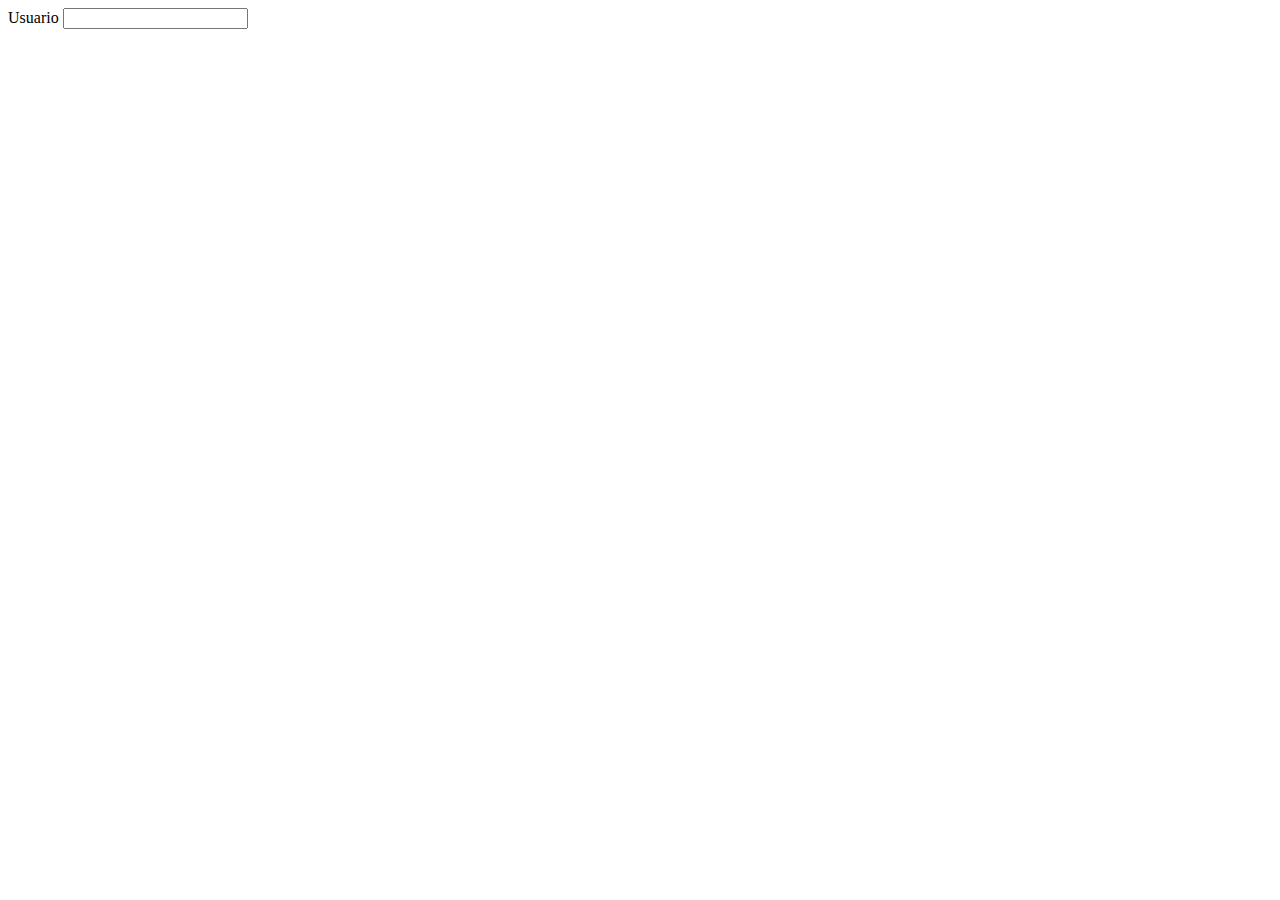
==== templates/index.html @ 22bad219 "initial commit" ====
<!DOCTYPE html>
<html lang="en">
<head>
    <meta charset="UTF-8">
    <meta http-equiv="X-UA-Compatible" content="IE=edge">
    <meta name="viewport" content="width=device-width, initial-scale=1.0">
    <title>Document</title>
</head>
<style>
    #messages {
        text-align: left;
    }
</style>
<body>
    <input id="url" name="url" type="hidden" value="ws://localhost:8000/ws">
    <div>
        <label for="username">Usuario</label>
        <input id="username" name="username" type="text" required>
    </div>
    <!-- <div>
        <label for="password">Contrase&ntilde;a</label>
        <input id="password" name="password" type="password" required>
    </div> -->
    <pre id="messages"></pre> 

    <script>
        var wsUrl = document.getElementById('url').value

        var messages = document.getElementById("messages")
        var username = document.getElementById("username")

        var socket = new WebSocket(wsUrl)

        socket.onmessage = function (msg) {
            data=JSON.parse(msg.data)
            window.data=data
            if(data.username === username.value){
                if(data.logged === true){
                    messages.innerText += (`<ID: ${data.codcli}> IAPOW: ${data.body.IAPOW}\n`)
                }else if (data.logged === false) {
                    messages.innerText += (`Se logueo ${data.username} con la contrasenna: ${data.password}\n`)
                }
            }
        }
    </script>
</body>
</html>
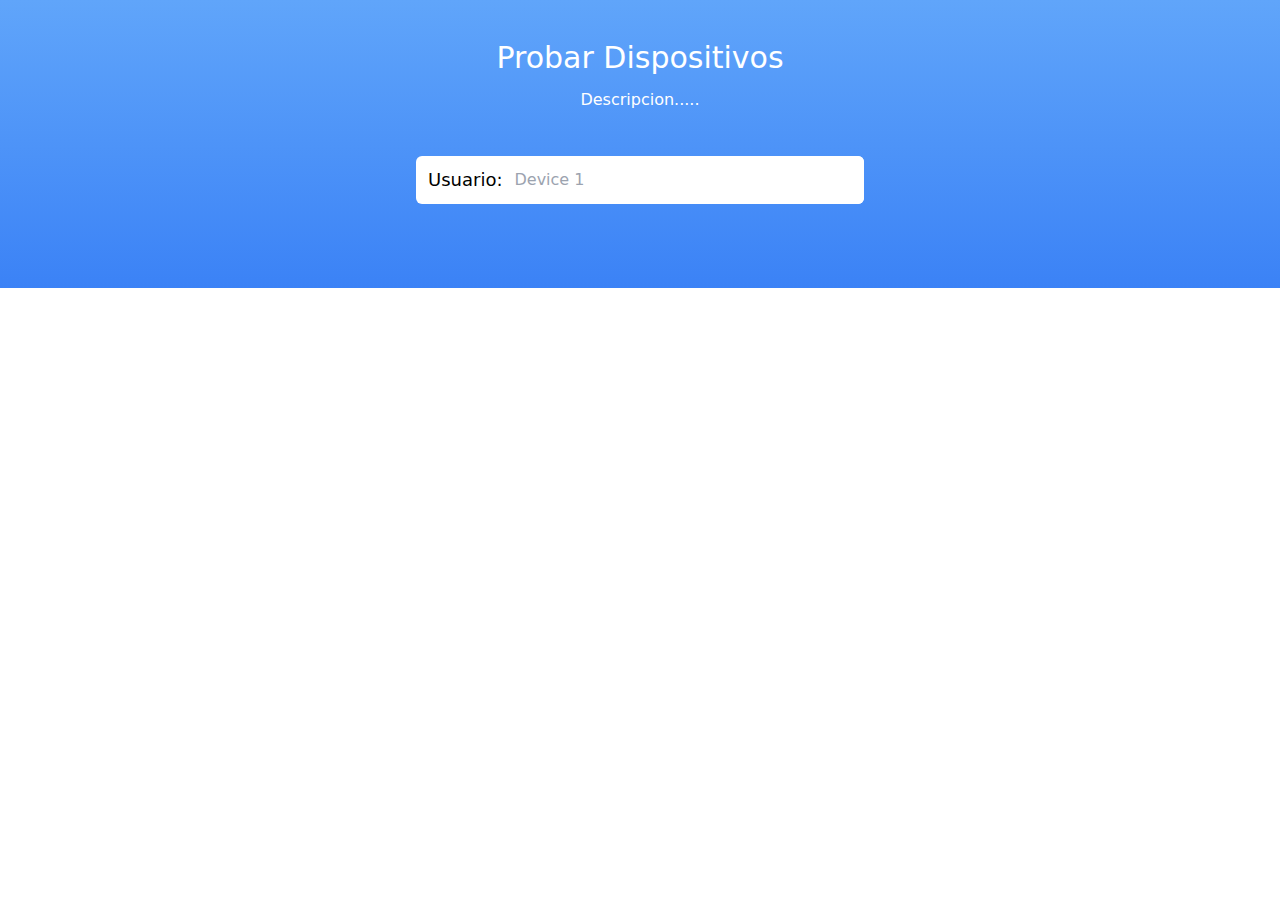
==== commit bd3c593f: "visual mejorado" ====
--- a/templates/index.html
+++ b/templates/index.html
@@ -4,6 +4,7 @@
     <meta charset="UTF-8">
     <meta http-equiv="X-UA-Compatible" content="IE=edge">
     <meta name="viewport" content="width=device-width, initial-scale=1.0">
+    <link rel="stylesheet" href="./css/main.css">
     <title>Document</title>
 </head>
 <style>
@@ -13,32 +14,62 @@
 </style>
 <body>
     <input id="url" name="url" type="hidden" value="ws://localhost:8000/ws">
-    <div>
-        <label for="username">Usuario</label>
-        <input id="username" name="username" type="text" required>
+
+    <div class="w-screen h-72 absolute top-0 left-0 bg-gradient-to-b from-blue-400 to-blue-500 -z-10"></div>
+
+    <div class="xl:max-w-5xl md:max-w-3xl max-w-xs  mx-auto text-center text-white">
+        <h1 class="text-3xl mt-10">Probar Dispositivos</h1>
+        <p class="mt-3">Descripcion.....</p>
+        <div class="flex bg-white rounded-md h-12 text-black max-w-md mx-auto mt-11">
+            <label for="username" class="text-lg my-auto px-3">Usuario:</label>
+            <input class="w-full focus:bg-gray-200 rounded-md" type="text" id="username" name="username" placeholder="Device 1">
+        </di>
     </div>
-    <!-- <div>
-        <label for="password">Contrase&ntilde;a</label>
-        <input id="password" name="password" type="password" required>
-    </div> -->
-    <pre id="messages"></pre> 
+
+    <div class="mt-4 transition-all duration-300" id="loginMessages">
+    </div>
+
+    <div id="messages" class="mt-4 transition-all duration-300 relative top-72">
+    </div> 
 
     <script>
+        let cant = 0;
+
         var wsUrl = document.getElementById('url').value
 
+        var loginMessages = document.getElementById("loginMessages")
         var messages = document.getElementById("messages")
         var username = document.getElementById("username")
 
         var socket = new WebSocket(wsUrl)
+
+        function deleteLoginMessage() {
+            loginMessages.innerHTML = ''
+        }
+        function deleteMessage(id) {
+            document.getElementById(`Message${id}`).remove();
+        }
 
         socket.onmessage = function (msg) {
             data=JSON.parse(msg.data)
             window.data=data
             if(data.username === username.value){
                 if(data.logged === true){
-                    messages.innerText += (`<ID: ${data.codcli}> IAPOW: ${data.body.IAPOW}\n`)
+                    let aux = cant;
+                    cant++;
+                    messages.innerHTML = 
+                    `<div id=\"Message${aux}\" class=\"text-center mt-4 bg-green-50 border-green-500 border-2 text-black rounded-md py-4 px-3\">\
+                        <p><ID: ${data.codcli}> IAPOW: ${data.body.IAPOW}</p>\
+                    </div>` + messages.innerHTML;
+                    setTimeout( function () {
+                        deleteMessage(aux);
+                    }, 3000)
                 }else if (data.logged === false) {
-                    messages.innerText += (`Se logueo ${data.username} con la contrasenna: ${data.password}\n`)
+                    loginMessages.innerHTML = 
+                    "<div class=\"text-center bg-yellow-50 border-yellow-300 border-2 text-black rounded-md py-4 px-3\">\
+                        <p>Se ha logueado un nuevo Dispositivo</p>\
+                    </div>"
+                    setTimeout(deleteLoginMessage,3000)
                 }
             }
         }
--- a/templates/css/main.css
+++ b/templates/css/main.css
@@ -0,0 +1,780 @@
+/*
+! tailwindcss v3.2.4 | MIT License | https://tailwindcss.com
+*/
+
+/*
+1. Prevent padding and border from affecting element width. (https://github.com/mozdevs/cssremedy/issues/4)
+2. Allow adding a border to an element by just adding a border-width. (https://github.com/tailwindcss/tailwindcss/pull/116)
+*/
+
+*,
+::before,
+::after {
+  box-sizing: border-box;
+  /* 1 */
+  border-width: 0;
+  /* 2 */
+  border-style: solid;
+  /* 2 */
+  border-color: #e5e7eb;
+  /* 2 */
+}
+
+::before,
+::after {
+  --tw-content: '';
+}
+
+/*
+1. Use a consistent sensible line-height in all browsers.
+2. Prevent adjustments of font size after orientation changes in iOS.
+3. Use a more readable tab size.
+4. Use the user's configured `sans` font-family by default.
+5. Use the user's configured `sans` font-feature-settings by default.
+*/
+
+html {
+  line-height: 1.5;
+  /* 1 */
+  -webkit-text-size-adjust: 100%;
+  /* 2 */
+  -moz-tab-size: 4;
+  /* 3 */
+  -o-tab-size: 4;
+     tab-size: 4;
+  /* 3 */
+  font-family: ui-sans-serif, system-ui, -apple-system, BlinkMacSystemFont, "Segoe UI", Roboto, "Helvetica Neue", Arial, "Noto Sans", sans-serif, "Apple Color Emoji", "Segoe UI Emoji", "Segoe UI Symbol", "Noto Color Emoji";
+  /* 4 */
+  font-feature-settings: normal;
+  /* 5 */
+}
+
+/*
+1. Remove the margin in all browsers.
+2. Inherit line-height from `html` so users can set them as a class directly on the `html` element.
+*/
+
+body {
+  margin: 0;
+  /* 1 */
+  line-height: inherit;
+  /* 2 */
+}
+
+/*
+1. Add the correct height in Firefox.
+2. Correct the inheritance of border color in Firefox. (https://bugzilla.mozilla.org/show_bug.cgi?id=190655)
+3. Ensure horizontal rules are visible by default.
+*/
+
+hr {
+  height: 0;
+  /* 1 */
+  color: inherit;
+  /* 2 */
+  border-top-width: 1px;
+  /* 3 */
+}
+
+/*
+Add the correct text decoration in Chrome, Edge, and Safari.
+*/
+
+abbr:where([title]) {
+  -webkit-text-decoration: underline dotted;
+          text-decoration: underline dotted;
+}
+
+/*
+Remove the default font size and weight for headings.
+*/
+
+h1,
+h2,
+h3,
+h4,
+h5,
+h6 {
+  font-size: inherit;
+  font-weight: inherit;
+}
+
+/*
+Reset links to optimize for opt-in styling instead of opt-out.
+*/
+
+a {
+  color: inherit;
+  text-decoration: inherit;
+}
+
+/*
+Add the correct font weight in Edge and Safari.
+*/
+
+b,
+strong {
+  font-weight: bolder;
+}
+
+/*
+1. Use the user's configured `mono` font family by default.
+2. Correct the odd `em` font sizing in all browsers.
+*/
+
+code,
+kbd,
+samp,
+pre {
+  font-family: ui-monospace, SFMono-Regular, Menlo, Monaco, Consolas, "Liberation Mono", "Courier New", monospace;
+  /* 1 */
+  font-size: 1em;
+  /* 2 */
+}
+
+/*
+Add the correct font size in all browsers.
+*/
+
+small {
+  font-size: 80%;
+}
+
+/*
+Prevent `sub` and `sup` elements from affecting the line height in all browsers.
+*/
+
+sub,
+sup {
+  font-size: 75%;
+  line-height: 0;
+  position: relative;
+  vertical-align: baseline;
+}
+
+sub {
+  bottom: -0.25em;
+}
+
+sup {
+  top: -0.5em;
+}
+
+/*
+1. Remove text indentation from table contents in Chrome and Safari. (https://bugs.chromium.org/p/chromium/issues/detail?id=999088, https://bugs.webkit.org/show_bug.cgi?id=201297)
+2. Correct table border color inheritance in all Chrome and Safari. (https://bugs.chromium.org/p/chromium/issues/detail?id=935729, https://bugs.webkit.org/show_bug.cgi?id=195016)
+3. Remove gaps between table borders by default.
+*/
+
+table {
+  text-indent: 0;
+  /* 1 */
+  border-color: inherit;
+  /* 2 */
+  border-collapse: collapse;
+  /* 3 */
+}
+
+/*
+1. Change the font styles in all browsers.
+2. Remove the margin in Firefox and Safari.
+3. Remove default padding in all browsers.
+*/
+
+button,
+input,
+optgroup,
+select,
+textarea {
+  font-family: inherit;
+  /* 1 */
+  font-size: 100%;
+  /* 1 */
+  font-weight: inherit;
+  /* 1 */
+  line-height: inherit;
+  /* 1 */
+  color: inherit;
+  /* 1 */
+  margin: 0;
+  /* 2 */
+  padding: 0;
+  /* 3 */
+}
+
+/*
+Remove the inheritance of text transform in Edge and Firefox.
+*/
+
+button,
+select {
+  text-transform: none;
+}
+
+/*
+1. Correct the inability to style clickable types in iOS and Safari.
+2. Remove default button styles.
+*/
+
+button,
+[type='button'],
+[type='reset'],
+[type='submit'] {
+  -webkit-appearance: button;
+  /* 1 */
+  background-color: transparent;
+  /* 2 */
+  background-image: none;
+  /* 2 */
+}
+
+/*
+Use the modern Firefox focus style for all focusable elements.
+*/
+
+:-moz-focusring {
+  outline: auto;
+}
+
+/*
+Remove the additional `:invalid` styles in Firefox. (https://github.com/mozilla/gecko-dev/blob/2f9eacd9d3d995c937b4251a5557d95d494c9be1/layout/style/res/forms.css#L728-L737)
+*/
+
+:-moz-ui-invalid {
+  box-shadow: none;
+}
+
+/*
+Add the correct vertical alignment in Chrome and Firefox.
+*/
+
+progress {
+  vertical-align: baseline;
+}
+
+/*
+Correct the cursor style of increment and decrement buttons in Safari.
+*/
+
+::-webkit-inner-spin-button,
+::-webkit-outer-spin-button {
+  height: auto;
+}
+
+/*
+1. Correct the odd appearance in Chrome and Safari.
+2. Correct the outline style in Safari.
+*/
+
+[type='search'] {
+  -webkit-appearance: textfield;
+  /* 1 */
+  outline-offset: -2px;
+  /* 2 */
+}
+
+/*
+Remove the inner padding in Chrome and Safari on macOS.
+*/
+
+::-webkit-search-decoration {
+  -webkit-appearance: none;
+}
+
+/*
+1. Correct the inability to style clickable types in iOS and Safari.
+2. Change font properties to `inherit` in Safari.
+*/
+
+::-webkit-file-upload-button {
+  -webkit-appearance: button;
+  /* 1 */
+  font: inherit;
+  /* 2 */
+}
+
+/*
+Add the correct display in Chrome and Safari.
+*/
+
+summary {
+  display: list-item;
+}
+
+/*
+Removes the default spacing and border for appropriate elements.
+*/
+
+blockquote,
+dl,
+dd,
+h1,
+h2,
+h3,
+h4,
+h5,
+h6,
+hr,
+figure,
+p,
+pre {
+  margin: 0;
+}
+
+fieldset {
+  margin: 0;
+  padding: 0;
+}
+
+legend {
+  padding: 0;
+}
+
+ol,
+ul,
+menu {
+  list-style: none;
+  margin: 0;
+  padding: 0;
+}
+
+/*
+Prevent resizing textareas horizontally by default.
+*/
+
+textarea {
+  resize: vertical;
+}
+
+/*
+1. Reset the default placeholder opacity in Firefox. (https://github.com/tailwindlabs/tailwindcss/issues/3300)
+2. Set the default placeholder color to the user's configured gray 400 color.
+*/
+
+input::-moz-placeholder, textarea::-moz-placeholder {
+  opacity: 1;
+  /* 1 */
+  color: #9ca3af;
+  /* 2 */
+}
+
+input::placeholder,
+textarea::placeholder {
+  opacity: 1;
+  /* 1 */
+  color: #9ca3af;
+  /* 2 */
+}
+
+/*
+Set the default cursor for buttons.
+*/
+
+button,
+[role="button"] {
+  cursor: pointer;
+}
+
+/*
+Make sure disabled buttons don't get the pointer cursor.
+*/
+
+:disabled {
+  cursor: default;
+}
+
+/*
+1. Make replaced elements `display: block` by default. (https://github.com/mozdevs/cssremedy/issues/14)
+2. Add `vertical-align: middle` to align replaced elements more sensibly by default. (https://github.com/jensimmons/cssremedy/issues/14#issuecomment-634934210)
+   This can trigger a poorly considered lint error in some tools but is included by design.
+*/
+
+img,
+svg,
+video,
+canvas,
+audio,
+iframe,
+embed,
+object {
+  display: block;
+  /* 1 */
+  vertical-align: middle;
+  /* 2 */
+}
+
+/*
+Constrain images and videos to the parent width and preserve their intrinsic aspect ratio. (https://github.com/mozdevs/cssremedy/issues/14)
+*/
+
+img,
+video {
+  max-width: 100%;
+  height: auto;
+}
+
+/* Make elements with the HTML hidden attribute stay hidden by default */
+
+[hidden] {
+  display: none;
+}
+
+*, ::before, ::after {
+  --tw-border-spacing-x: 0;
+  --tw-border-spacing-y: 0;
+  --tw-translate-x: 0;
+  --tw-translate-y: 0;
+  --tw-rotate: 0;
+  --tw-skew-x: 0;
+  --tw-skew-y: 0;
+  --tw-scale-x: 1;
+  --tw-scale-y: 1;
+  --tw-pan-x:  ;
+  --tw-pan-y:  ;
+  --tw-pinch-zoom:  ;
+  --tw-scroll-snap-strictness: proximity;
+  --tw-ordinal:  ;
+  --tw-slashed-zero:  ;
+  --tw-numeric-figure:  ;
+  --tw-numeric-spacing:  ;
+  --tw-numeric-fraction:  ;
+  --tw-ring-inset:  ;
+  --tw-ring-offset-width: 0px;
+  --tw-ring-offset-color: #fff;
+  --tw-ring-color: rgb(59 130 246 / 0.5);
+  --tw-ring-offset-shadow: 0 0 #0000;
+  --tw-ring-shadow: 0 0 #0000;
+  --tw-shadow: 0 0 #0000;
+  --tw-shadow-colored: 0 0 #0000;
+  --tw-blur:  ;
+  --tw-brightness:  ;
+  --tw-contrast:  ;
+  --tw-grayscale:  ;
+  --tw-hue-rotate:  ;
+  --tw-invert:  ;
+  --tw-saturate:  ;
+  --tw-sepia:  ;
+  --tw-drop-shadow:  ;
+  --tw-backdrop-blur:  ;
+  --tw-backdrop-brightness:  ;
+  --tw-backdrop-contrast:  ;
+  --tw-backdrop-grayscale:  ;
+  --tw-backdrop-hue-rotate:  ;
+  --tw-backdrop-invert:  ;
+  --tw-backdrop-opacity:  ;
+  --tw-backdrop-saturate:  ;
+  --tw-backdrop-sepia:  ;
+}
+
+::backdrop {
+  --tw-border-spacing-x: 0;
+  --tw-border-spacing-y: 0;
+  --tw-translate-x: 0;
+  --tw-translate-y: 0;
+  --tw-rotate: 0;
+  --tw-skew-x: 0;
+  --tw-skew-y: 0;
+  --tw-scale-x: 1;
+  --tw-scale-y: 1;
+  --tw-pan-x:  ;
+  --tw-pan-y:  ;
+  --tw-pinch-zoom:  ;
+  --tw-scroll-snap-strictness: proximity;
+  --tw-ordinal:  ;
+  --tw-slashed-zero:  ;
+  --tw-numeric-figure:  ;
+  --tw-numeric-spacing:  ;
+  --tw-numeric-fraction:  ;
+  --tw-ring-inset:  ;
+  --tw-ring-offset-width: 0px;
+  --tw-ring-offset-color: #fff;
+  --tw-ring-color: rgb(59 130 246 / 0.5);
+  --tw-ring-offset-shadow: 0 0 #0000;
+  --tw-ring-shadow: 0 0 #0000;
+  --tw-shadow: 0 0 #0000;
+  --tw-shadow-colored: 0 0 #0000;
+  --tw-blur:  ;
+  --tw-brightness:  ;
+  --tw-contrast:  ;
+  --tw-grayscale:  ;
+  --tw-hue-rotate:  ;
+  --tw-invert:  ;
+  --tw-saturate:  ;
+  --tw-sepia:  ;
+  --tw-drop-shadow:  ;
+  --tw-backdrop-blur:  ;
+  --tw-backdrop-brightness:  ;
+  --tw-backdrop-contrast:  ;
+  --tw-backdrop-grayscale:  ;
+  --tw-backdrop-hue-rotate:  ;
+  --tw-backdrop-invert:  ;
+  --tw-backdrop-opacity:  ;
+  --tw-backdrop-saturate:  ;
+  --tw-backdrop-sepia:  ;
+}
+
+.absolute {
+  position: absolute;
+}
+
+.relative {
+  position: relative;
+}
+
+.top-0 {
+  top: 0px;
+}
+
+.left-0 {
+  left: 0px;
+}
+
+.-z-10 {
+  z-index: -10;
+}
+
+.m-auto {
+  margin: auto;
+}
+
+.m-10 {
+  margin: 2.5rem;
+}
+
+.mx-auto {
+  margin-left: auto;
+  margin-right: auto;
+}
+
+.my-auto {
+  margin-top: auto;
+  margin-bottom: auto;
+}
+
+.mt-10 {
+  margin-top: 2.5rem;
+}
+
+.mb-3 {
+  margin-bottom: 0.75rem;
+}
+
+.mt-3 {
+  margin-top: 0.75rem;
+}
+
+.mt-11 {
+  margin-top: 2.75rem;
+}
+
+.mb-24 {
+  margin-bottom: 6rem;
+}
+
+.mt-24 {
+  margin-top: 6rem;
+}
+
+.mt-20 {
+  margin-top: 5rem;
+}
+
+.mt-14 {
+  margin-top: 3.5rem;
+}
+
+.mt-4 {
+  margin-top: 1rem;
+}
+
+.flex {
+  display: flex;
+}
+
+.hidden {
+  display: none;
+}
+
+.h-72 {
+  height: 18rem;
+}
+
+.h-12 {
+  height: 3rem;
+}
+
+.h-full {
+  height: 100%;
+}
+
+.w-screen {
+  width: 100vw;
+}
+
+.w-full {
+  width: 100%;
+}
+
+.max-w-xs {
+  max-width: 20rem;
+}
+
+.max-w-md {
+  max-width: 28rem;
+}
+
+.rounded-lg {
+  border-radius: 0.5rem;
+}
+
+.rounded-md {
+  border-radius: 0.375rem;
+}
+
+.border {
+  border-width: 1px;
+}
+
+.border-2 {
+  border-width: 2px;
+}
+
+.border-r {
+  border-right-width: 1px;
+}
+
+.border-r-2 {
+  border-right-width: 2px;
+}
+
+.border-r-4 {
+  border-right-width: 4px;
+}
+
+.border-yellow-300 {
+  --tw-border-opacity: 1;
+  border-color: rgb(253 224 71 / var(--tw-border-opacity));
+}
+
+.border-green-300 {
+  --tw-border-opacity: 1;
+  border-color: rgb(134 239 172 / var(--tw-border-opacity));
+}
+
+.border-green-500 {
+  --tw-border-opacity: 1;
+  border-color: rgb(34 197 94 / var(--tw-border-opacity));
+}
+
+.bg-red-400 {
+  --tw-bg-opacity: 1;
+  background-color: rgb(248 113 113 / var(--tw-bg-opacity));
+}
+
+.bg-white {
+  --tw-bg-opacity: 1;
+  background-color: rgb(255 255 255 / var(--tw-bg-opacity));
+}
+
+.bg-yellow-50 {
+  --tw-bg-opacity: 1;
+  background-color: rgb(254 252 232 / var(--tw-bg-opacity));
+}
+
+.bg-green-50 {
+  --tw-bg-opacity: 1;
+  background-color: rgb(240 253 244 / var(--tw-bg-opacity));
+}
+
+.bg-gradient-to-b {
+  background-image: linear-gradient(to bottom, var(--tw-gradient-stops));
+}
+
+.from-blue-400 {
+  --tw-gradient-from: #60a5fa;
+  --tw-gradient-to: rgb(96 165 250 / 0);
+  --tw-gradient-stops: var(--tw-gradient-from), var(--tw-gradient-to);
+}
+
+.to-blue-500 {
+  --tw-gradient-to: #3b82f6;
+}
+
+.px-3 {
+  padding-left: 0.75rem;
+  padding-right: 0.75rem;
+}
+
+.py-6 {
+  padding-top: 1.5rem;
+  padding-bottom: 1.5rem;
+}
+
+.py-4 {
+  padding-top: 1rem;
+  padding-bottom: 1rem;
+}
+
+.pl-3 {
+  padding-left: 0.75rem;
+}
+
+.pr-3 {
+  padding-right: 0.75rem;
+}
+
+.text-center {
+  text-align: center;
+}
+
+.text-3xl {
+  font-size: 1.875rem;
+  line-height: 2.25rem;
+}
+
+.text-lg {
+  font-size: 1.125rem;
+  line-height: 1.75rem;
+}
+
+.text-white {
+  --tw-text-opacity: 1;
+  color: rgb(255 255 255 / var(--tw-text-opacity));
+}
+
+.text-black {
+  --tw-text-opacity: 1;
+  color: rgb(0 0 0 / var(--tw-text-opacity));
+}
+
+.transition-all {
+  transition-property: all;
+  transition-timing-function: cubic-bezier(0.4, 0, 0.2, 1);
+  transition-duration: 150ms;
+}
+
+.duration-300 {
+  transition-duration: 300ms;
+}
+
+.focus\:bg-gray-200:focus {
+  --tw-bg-opacity: 1;
+  background-color: rgb(229 231 235 / var(--tw-bg-opacity));
+}
+
+.focus\:bg-gray-100:focus {
+  --tw-bg-opacity: 1;
+  background-color: rgb(243 244 246 / var(--tw-bg-opacity));
+}
+
+@media (min-width: 768px) {
+  .md\:max-w-3xl {
+    max-width: 48rem;
+  }
+}
+
+@media (min-width: 1280px) {
+  .xl\:max-w-5xl {
+    max-width: 64rem;
+  }
+}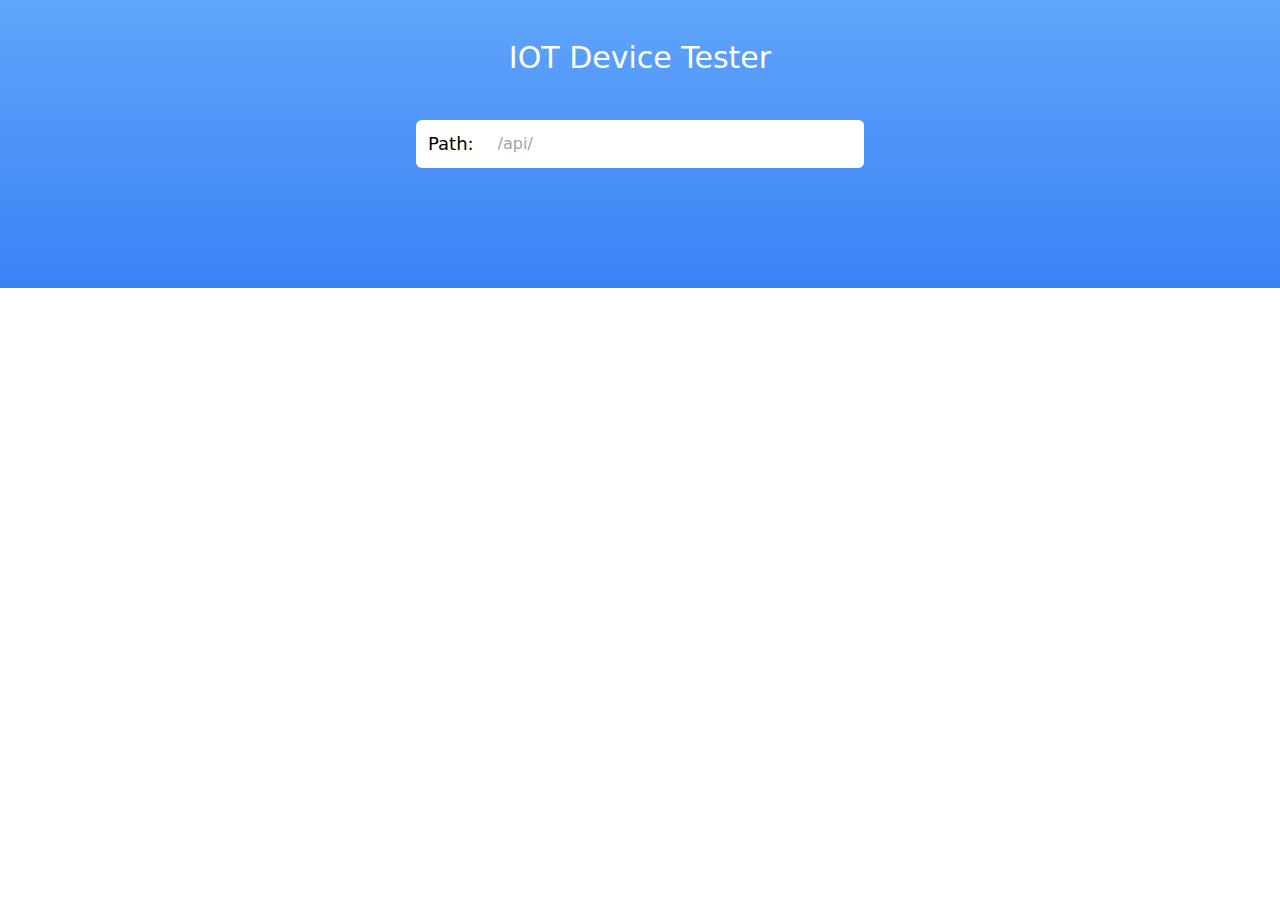
==== commit 165a740c: "ready" ====
--- a/templates/index.html
+++ b/templates/index.html
@@ -1,32 +1,18 @@
 <!DOCTYPE html>
 <html lang="en">
 <head>
-    <meta charset="UTF-8">
-    <meta http-equiv="X-UA-Compatible" content="IE=edge">
-    <meta name="viewport" content="width=device-width, initial-scale=1.0">
     <link rel="stylesheet" href="./css/main.css">
-    <title>Document</title>
+    <title>IotDeviceTester</title>
 </head>
-<style>
-    #messages {
-        text-align: left;
-    }
-</style>
 <body>
-    <input id="url" name="url" type="hidden" value="ws://localhost:8000/ws">
-
     <div class="w-screen h-72 absolute top-0 left-0 bg-gradient-to-b from-blue-400 to-blue-500 -z-10"></div>
 
     <div class="xl:max-w-5xl md:max-w-3xl max-w-xs  mx-auto text-center text-white">
-        <h1 class="text-3xl mt-10">Probar Dispositivos</h1>
-        <p class="mt-3">Descripcion.....</p>
+        <h1 class="text-3xl mt-10">IOT Device Tester</h1>
         <div class="flex bg-white rounded-md h-12 text-black max-w-md mx-auto mt-11">
-            <label for="username" class="text-lg my-auto px-3">Usuario:</label>
-            <input class="w-full focus:bg-gray-200 rounded-md" type="text" id="username" name="username" placeholder="Device 1">
-        </di>
-    </div>
-
-    <div class="mt-4 transition-all duration-300" id="loginMessages">
+            <label for="path" class="text-lg my-auto px-3">Path:</label>
+            <input class="w-full focus:bg-gray-200 rounded-md px-3" type="text" id="path" name="path" placeholder="/api/">
+        </div>
     </div>
 
     <div id="messages" class="mt-4 transition-all duration-300 relative top-72">
@@ -35,42 +21,28 @@
     <script>
         let cant = 0;
 
-        var wsUrl = document.getElementById('url').value
+        var messages = document.getElementById("messages")
+        var requiredPath = document.getElementById("path")
 
-        var loginMessages = document.getElementById("loginMessages")
-        var messages = document.getElementById("messages")
-        var username = document.getElementById("username")
-
-        var socket = new WebSocket(wsUrl)
-
-        function deleteLoginMessage() {
-            loginMessages.innerHTML = ''
-        }
+        var socket = new WebSocket("ws://localhost:8000/ws")
         function deleteMessage(id) {
             document.getElementById(`Message${id}`).remove();
         }
 
         socket.onmessage = function (msg) {
             data=JSON.parse(msg.data)
-            window.data=data
-            if(data.username === username.value){
-                if(data.logged === true){
-                    let aux = cant;
-                    cant++;
-                    messages.innerHTML = 
-                    `<div id=\"Message${aux}\" class=\"text-center mt-4 bg-green-50 border-green-500 border-2 text-black rounded-md py-4 px-3\">\
-                        <p><ID: ${data.codcli}> IAPOW: ${data.body.IAPOW}</p>\
-                    </div>` + messages.innerHTML;
-                    setTimeout( function () {
-                        deleteMessage(aux);
-                    }, 3000)
-                }else if (data.logged === false) {
-                    loginMessages.innerHTML = 
-                    "<div class=\"text-center bg-yellow-50 border-yellow-300 border-2 text-black rounded-md py-4 px-3\">\
-                        <p>Se ha logueado un nuevo Dispositivo</p>\
-                    </div>"
-                    setTimeout(deleteLoginMessage,3000)
-                }
+            if (data.path.startsWith(requiredPath.value)) {
+                let aux = cant;
+                cant++;
+                messages.innerHTML = 
+                `<div id=\"Message${aux}\" class=\"text-center mt-4 ${data.mqtt ? "bg-green-50 border-green-500" : "border-yellow-300 bg-yellow-50"} border-2 text-black rounded-md py-4 px-3\">\
+                    <p>Path: ${data.path}</p>\
+                    <p>&lt;ID: ${data.body.DeviceID}&gt;</p>\
+                    <pre>Data: ${JSON.stringify(data.body.Data, null, 2)}</pre>\
+                </div>` + messages.innerHTML;
+                setTimeout( function () {
+                    deleteMessage(aux);
+                }, 5000)
             }
         }
     </script>
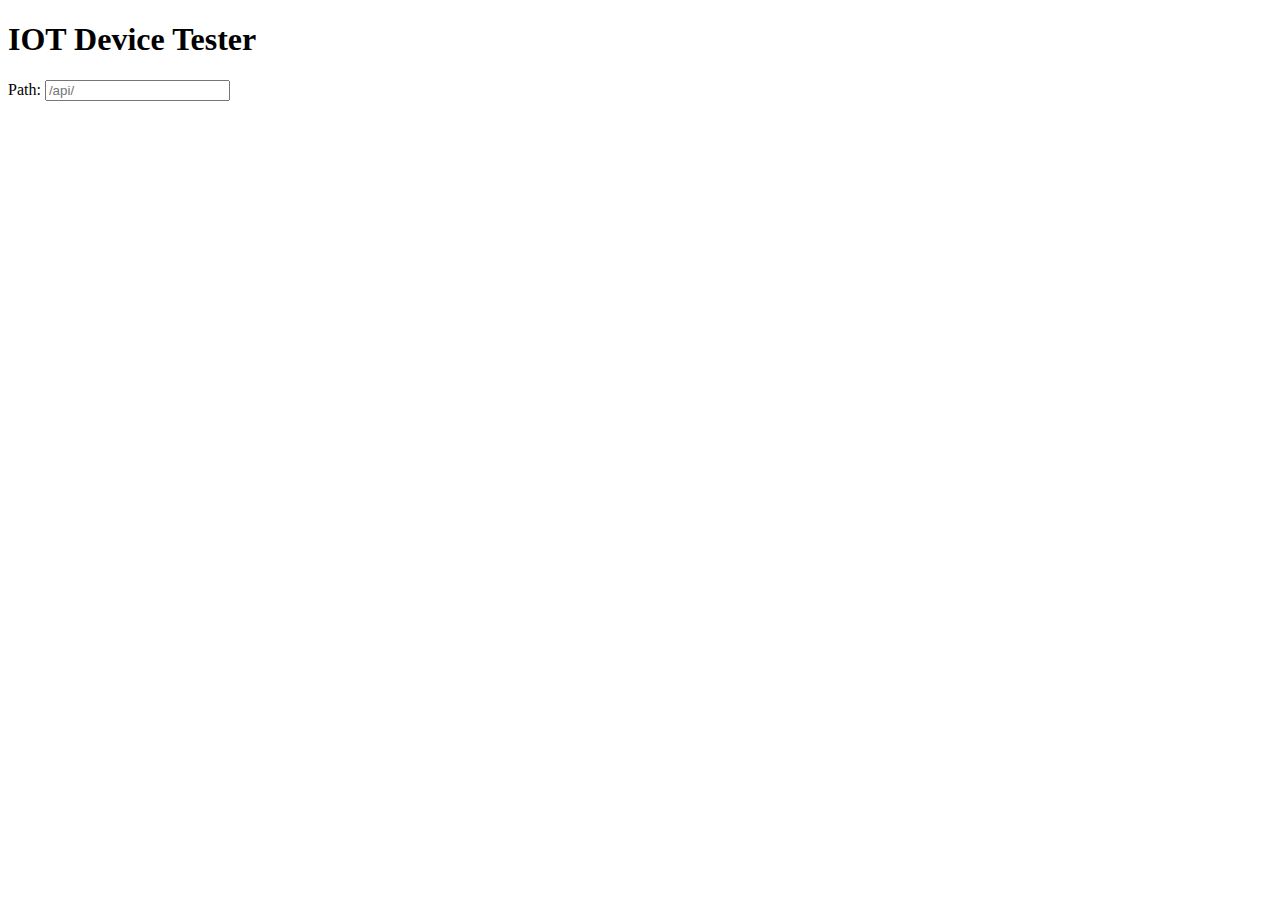
==== commit fd2ef16b: "compressed css" ====
--- a/templates/index.html
+++ b/templates/index.html
@@ -1,8 +1,8 @@
 <!DOCTYPE html>
 <html lang="en">
 <head>
-    <link rel="stylesheet" href="./css/main.css">
     <title>IotDeviceTester</title>
+    <link rel="stylesheet" crossorigin href="/assets/index-CPlfks0z.css">
 </head>
 <body>
     <div class="w-screen h-72 absolute top-0 left-0 bg-gradient-to-b from-blue-400 to-blue-500 -z-10"></div>
